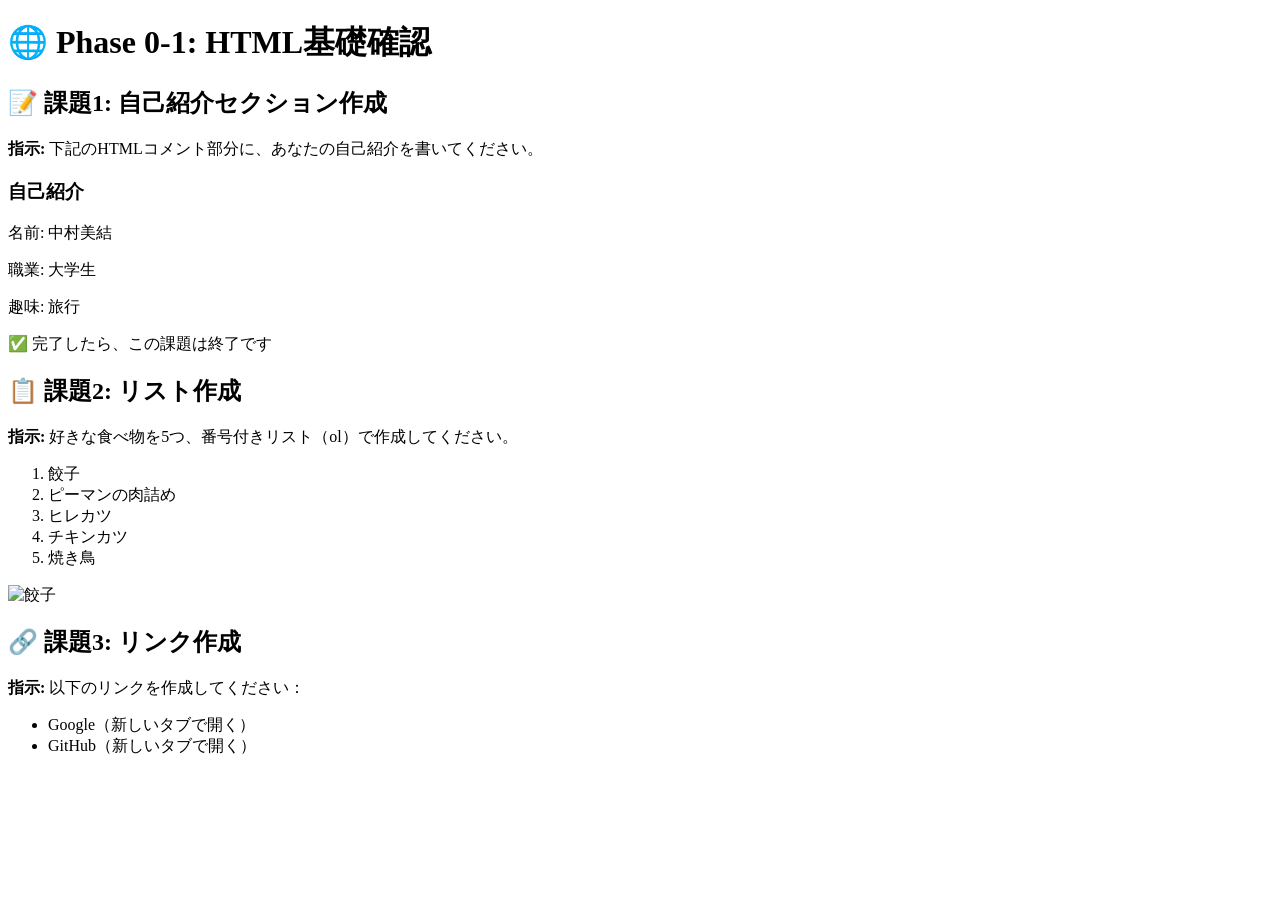
==== index.html @ 8ece4971 "Update index.html" ====
<!DOCTYPE html>
<html lang="ja">
<head>
    <meta charset="UTF-8">
    <meta name="viewport" content="width=device-width, initial-scale=1.0">
    <title>Phase 0-1: HTML基礎確認</title>
</head>
<body>
    <h1>🌐 Phase 0-1: HTML基礎確認</h1>
    
    <div>
        <h2>📝 課題1: 自己紹介セクション作成</h2>
        <p><strong>指示:</strong> 下記のHTMLコメント部分に、あなたの自己紹介を書いてください。</p>
        
        <h3>自己紹介</h3>
        <p>名前: 中村美結</p>
        <p>職業: 大学生</p>
        <p>趣味: 旅行</p>
        
        <p>✅ 完了したら、この課題は終了です</p>
    </div>
    
    <div>
        <h2>📋 課題2: リスト作成</h2>
        <p><strong>指示:</strong> 好きな食べ物を5つ、番号付きリスト（ol）で作成してください。</p>
        <ol>
            <li>餃子</li>
            <li>ピーマンの肉詰め</li>
            <li>ヒレカツ</li>
            <li>チキンカツ</li>
            <li>焼き鳥</li>
        </ol>
        <img src="https://images.unsplash.com/photo-1638502338747-f7f368214cce?q=80&w=1170&auto=format&fit=crop&ixlib=rb-4.1.0&ixid=M3wxMjA3fDB8MHxwaG90by1wYWdlfHx8fGVufDB8fHx8fA%3D%3D"width="1170"alt="餃子">
    </div>
    
    <div>
        <h2>🔗 課題3: リンク作成</h2>
        <p><strong>指示:</strong> 以下のリンクを作成してください：</p>
        <ul>
            <li>Google（新しいタブで開く）</li>
            <li>GitHub（新しいタブで開く）</li>
        </ul>
        <!-- ここにリンクを作成してください -->
    </div>
</body>
</html>
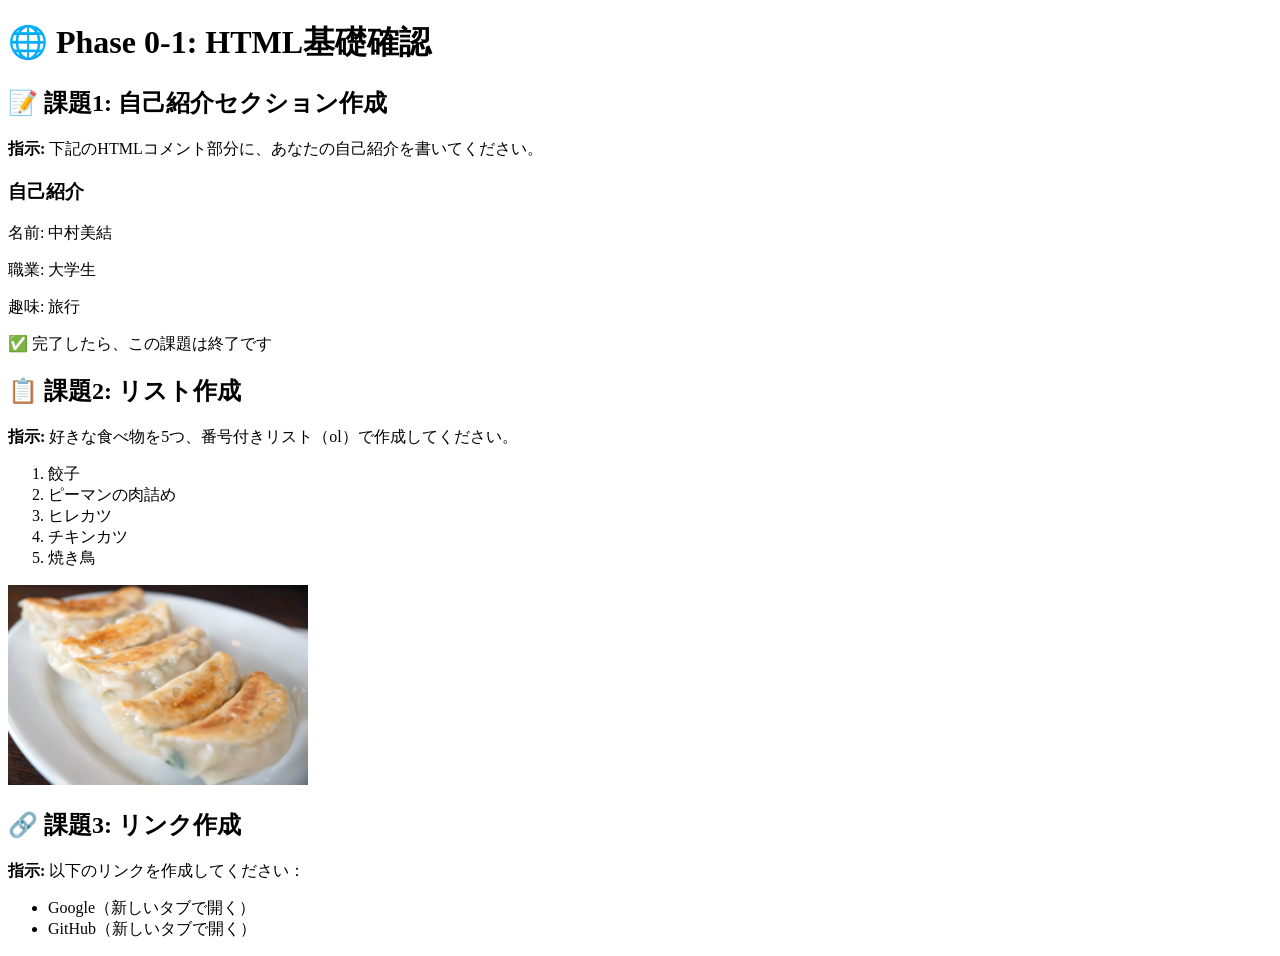
==== commit 20f1eee6: "Update index.html" ====
--- a/index.html
+++ b/index.html
@@ -30,7 +30,7 @@
             <li>チキンカツ</li>
             <li>焼き鳥</li>
         </ol>
-        <img src="https://images.unsplash.com/photo-1638502338747-f7f368214cce?q=80&w=1170&auto=format&fit=crop&ixlib=rb-4.1.0&ixid=M3wxMjA3fDB8MHxwaG90by1wYWdlfHx8fGVufDB8fHx8fA%3D%3D"width="1170"alt="餃子">
+        <img src="gyoza-7382885_1280.jpg"width="300"alt="餃子">
     </div>
     
     <div>
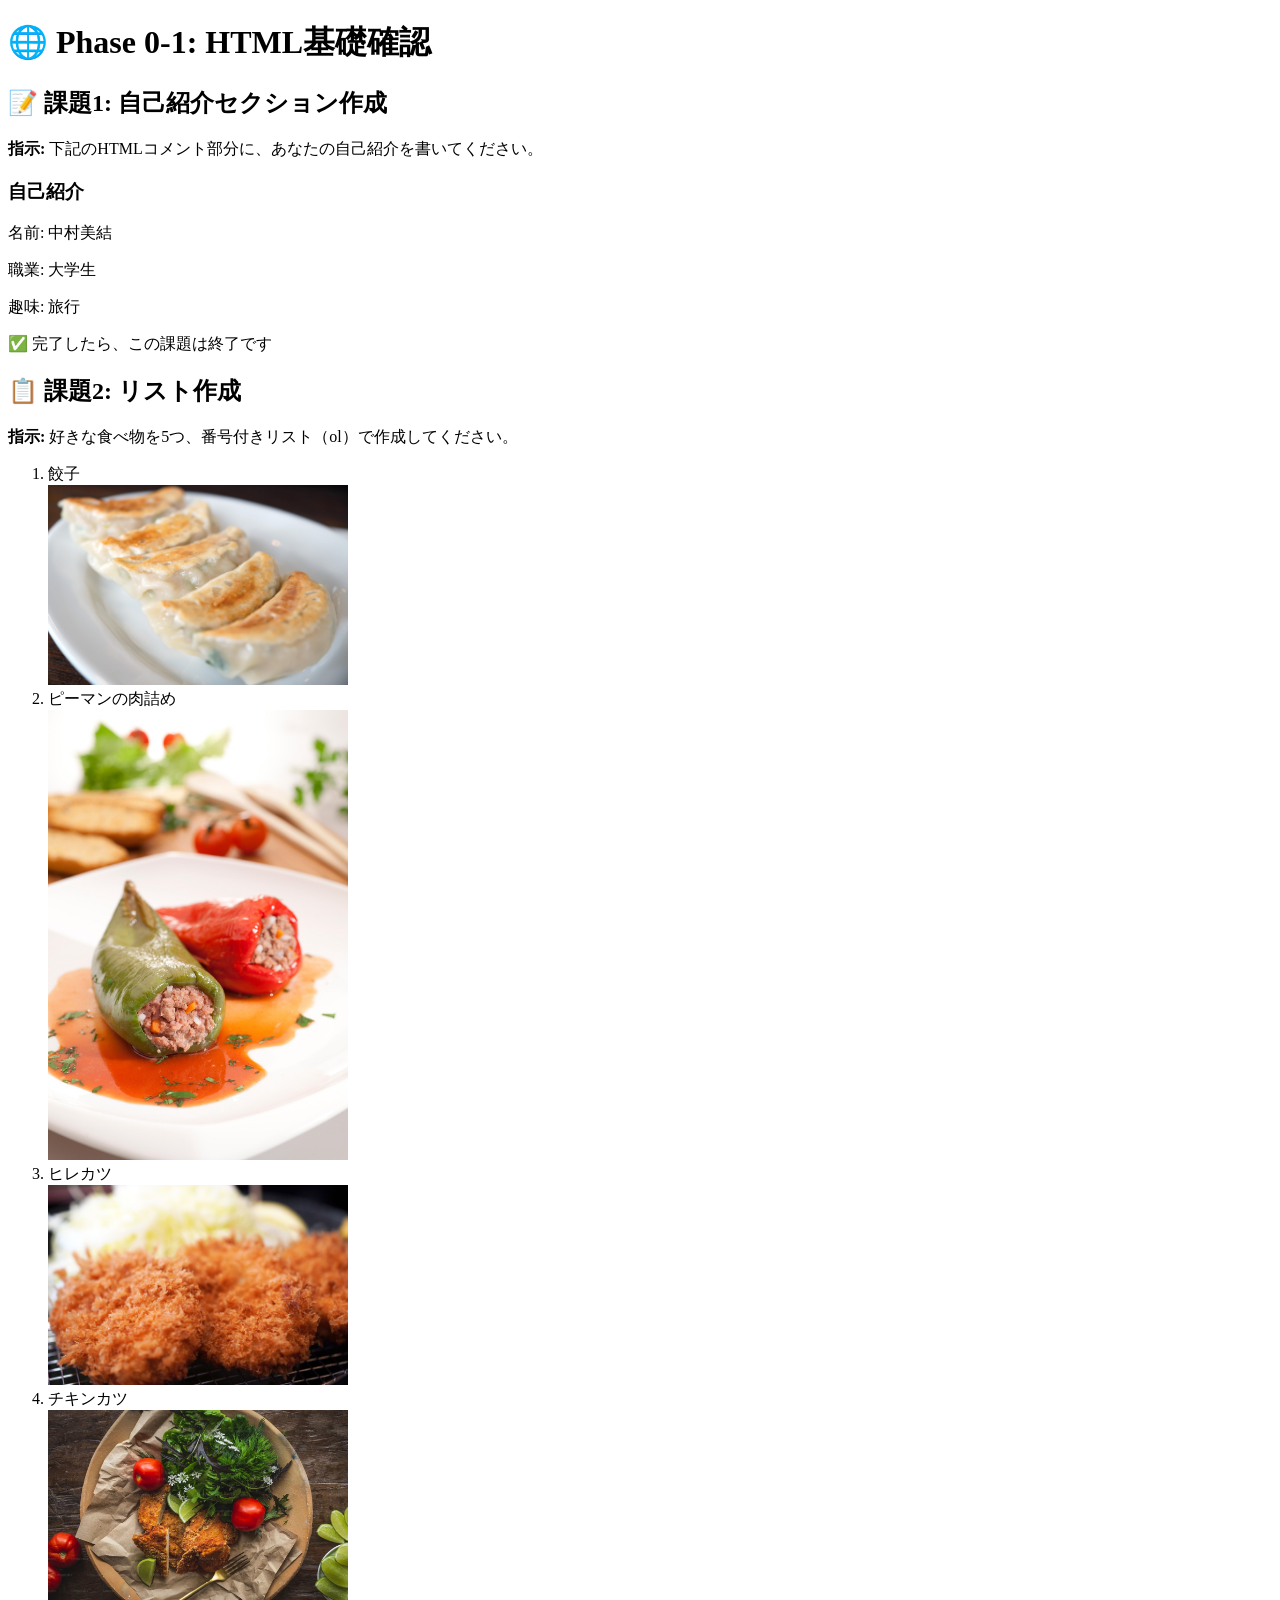
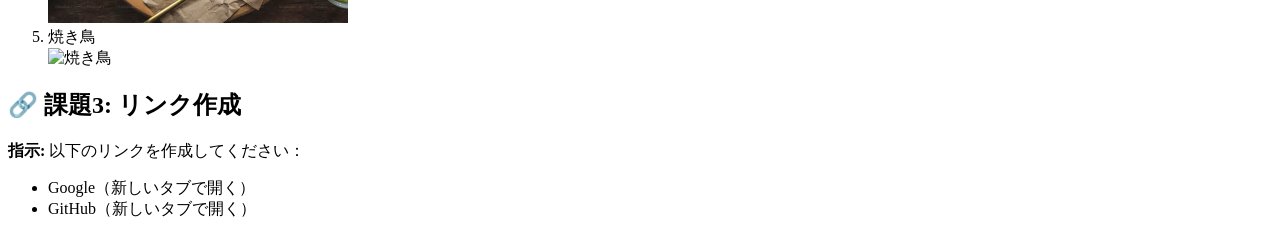
==== commit 39eb52b4: "Update index.html" ====
--- a/index.html
+++ b/index.html
@@ -25,12 +25,17 @@
         <p><strong>指示:</strong> 好きな食べ物を5つ、番号付きリスト（ol）で作成してください。</p>
         <ol>
             <li>餃子</li>
+            <img src="gyoza-7382885_1280.jpg"width="300"alt="餃子">
             <li>ピーマンの肉詰め</li>
+            <img src="pi-man.jpg"width="300"alt="ピーマンの肉詰め">
             <li>ヒレカツ</li>
+             <img src="hirekatu.jpg"width="300"alt="ヒレカツ">
             <li>チキンカツ</li>
+             <img src="tikinkatu.avif"width="300"alt="チキンカツ">
             <li>焼き鳥</li>
+             <img src="takitori.webp"width="300"alt="焼き鳥">
         </ol>
-        <img src="gyoza-7382885_1280.jpg"width="300"alt="餃子">
+       
     </div>
     
     <div>
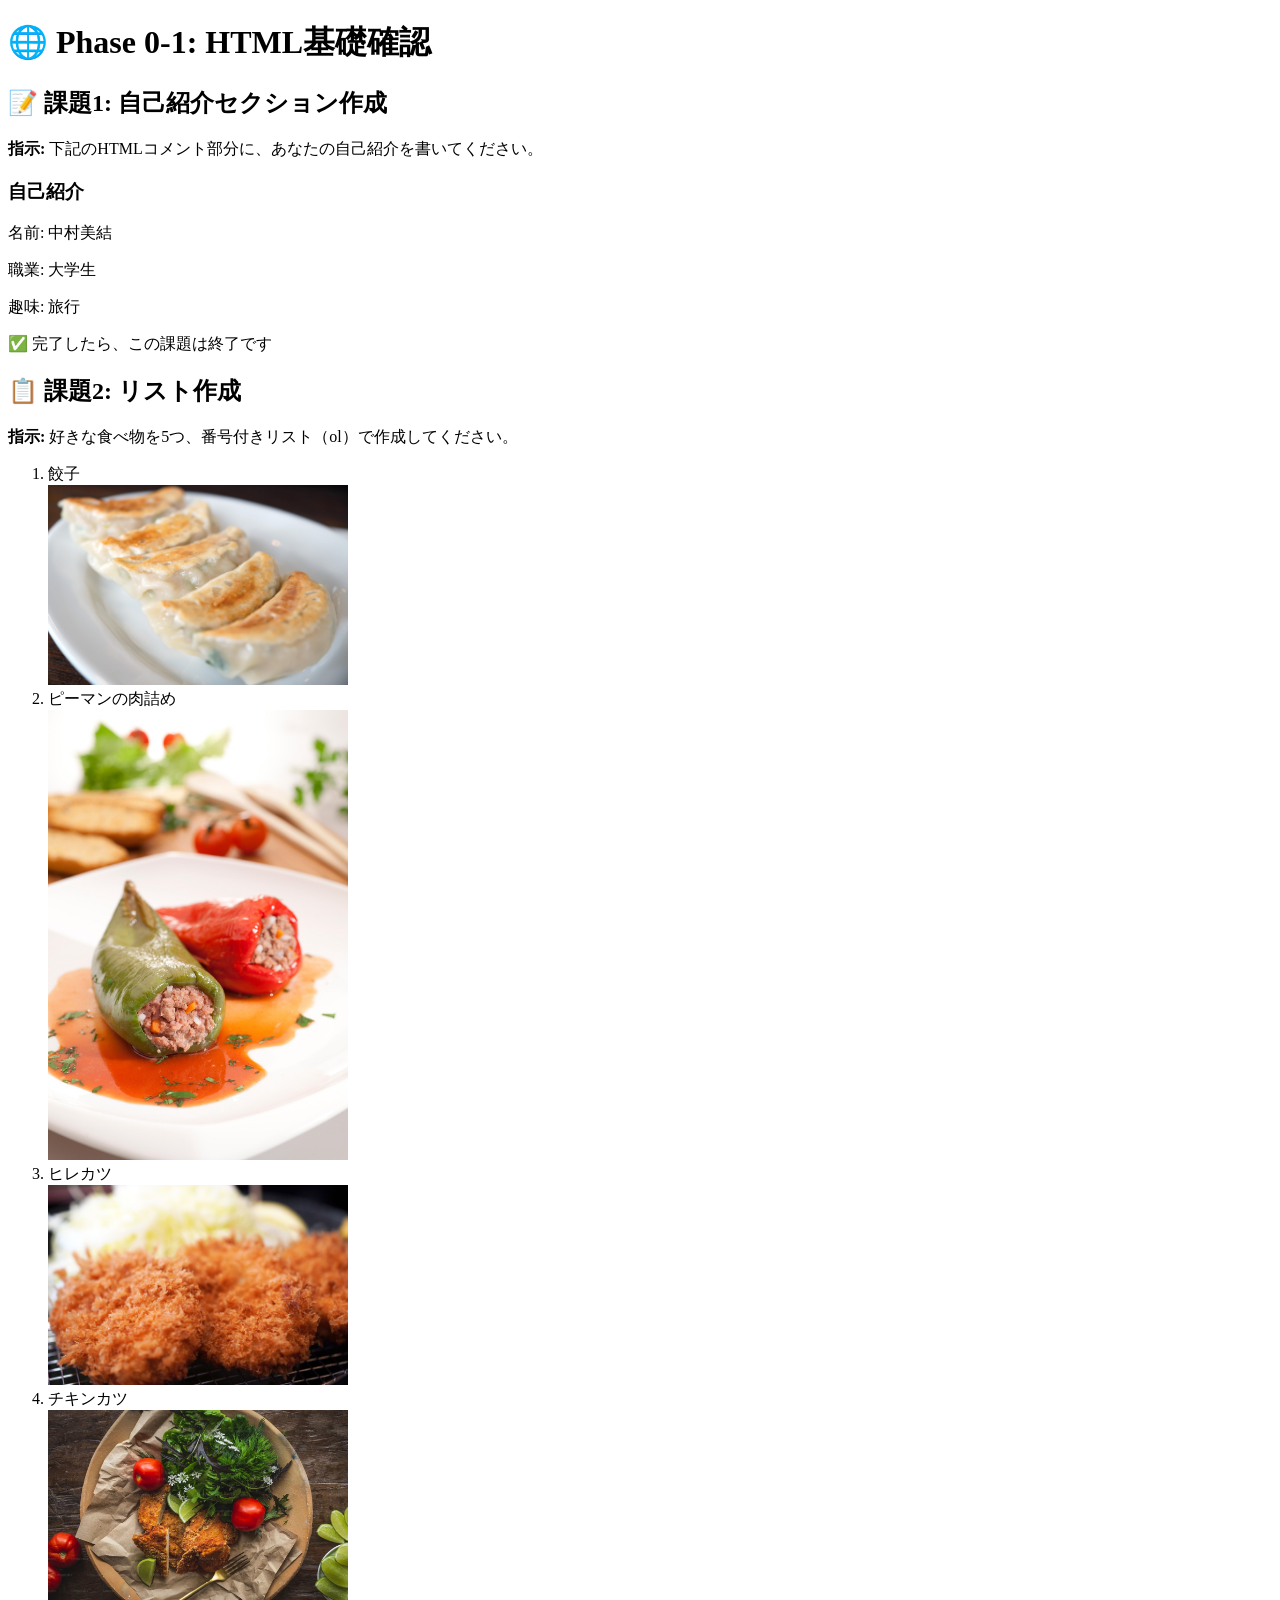
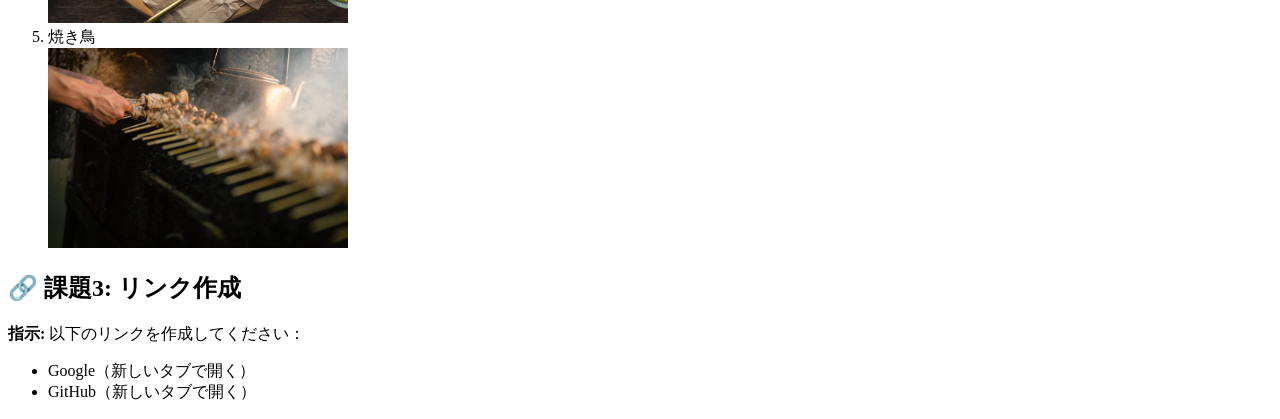
==== commit 0f5bcfe6: "Update index.html" ====
--- a/index.html
+++ b/index.html
@@ -33,7 +33,7 @@
             <li>チキンカツ</li>
              <img src="tikinkatu.avif"width="300"alt="チキンカツ">
             <li>焼き鳥</li>
-             <img src="takitori.webp"width="300"alt="焼き鳥">
+             <img src="yakitori.webp"width="300"alt="焼き鳥">
         </ol>
        
     </div>
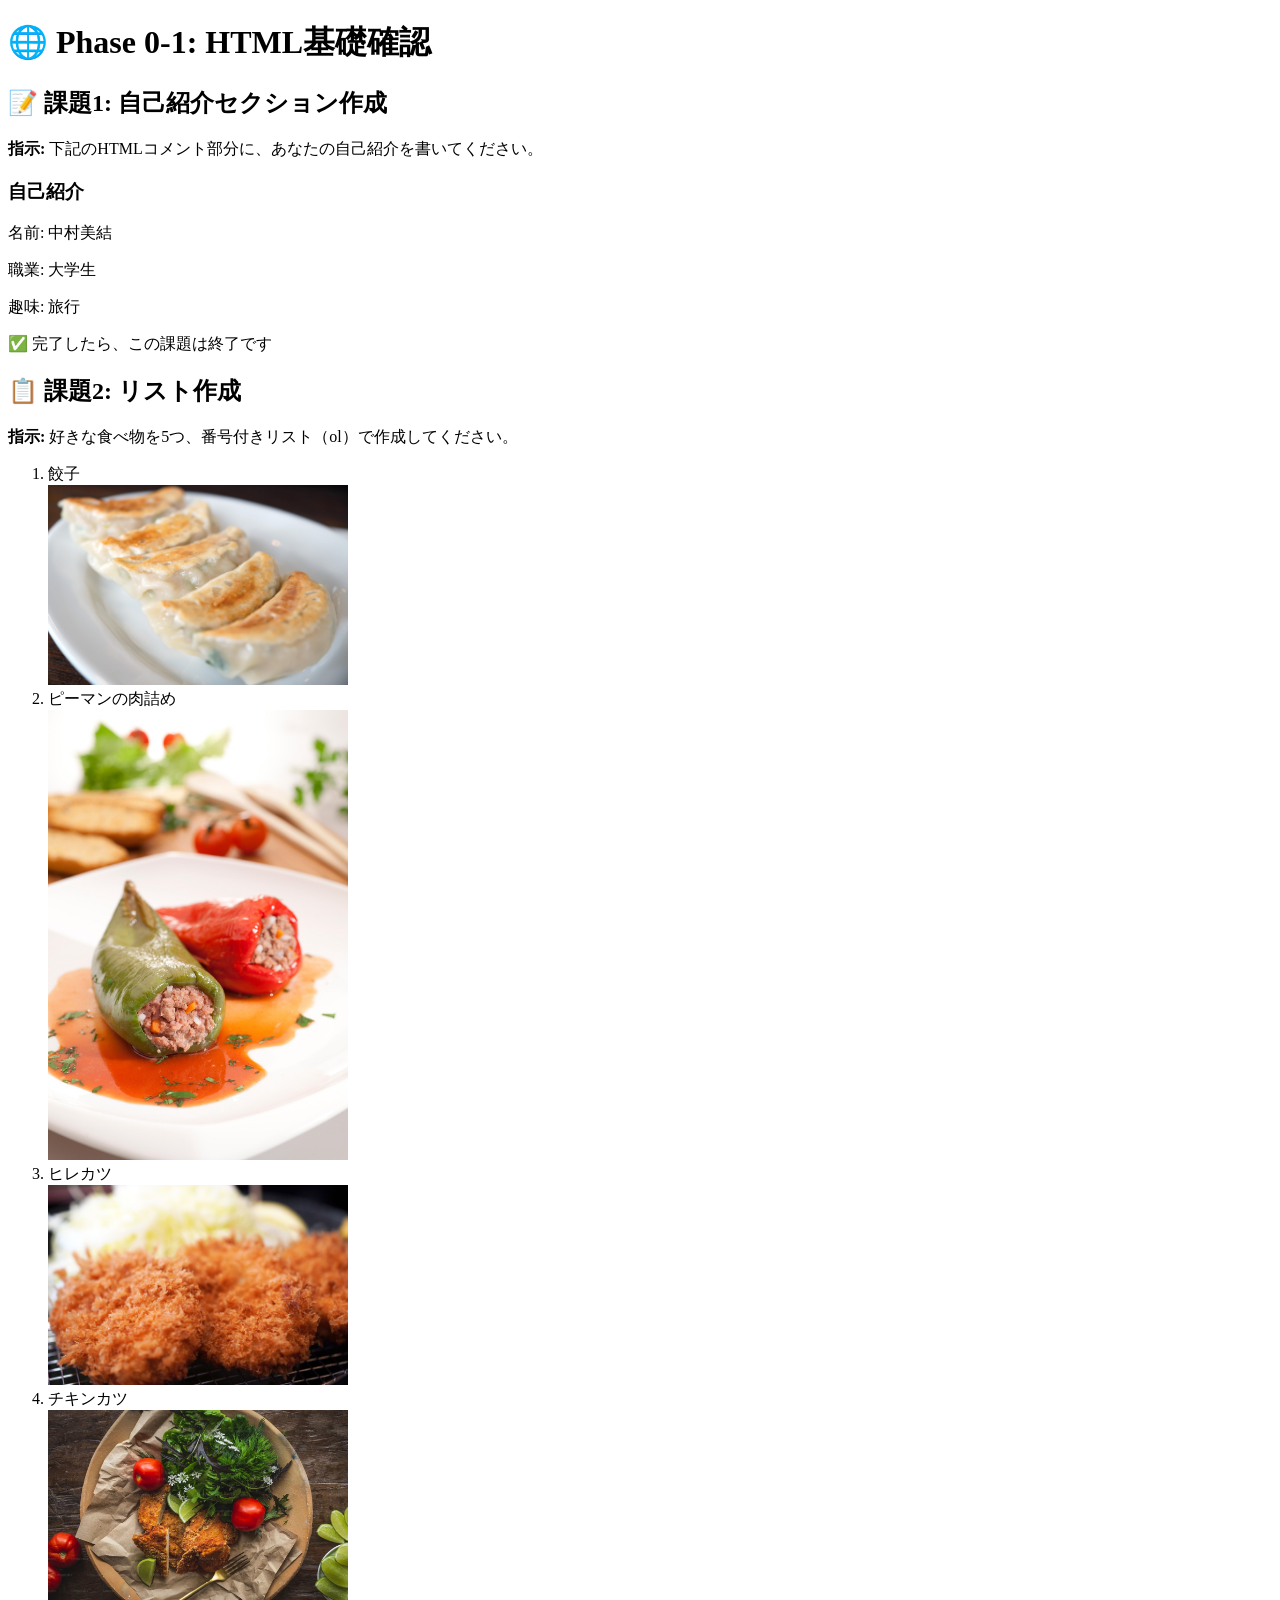
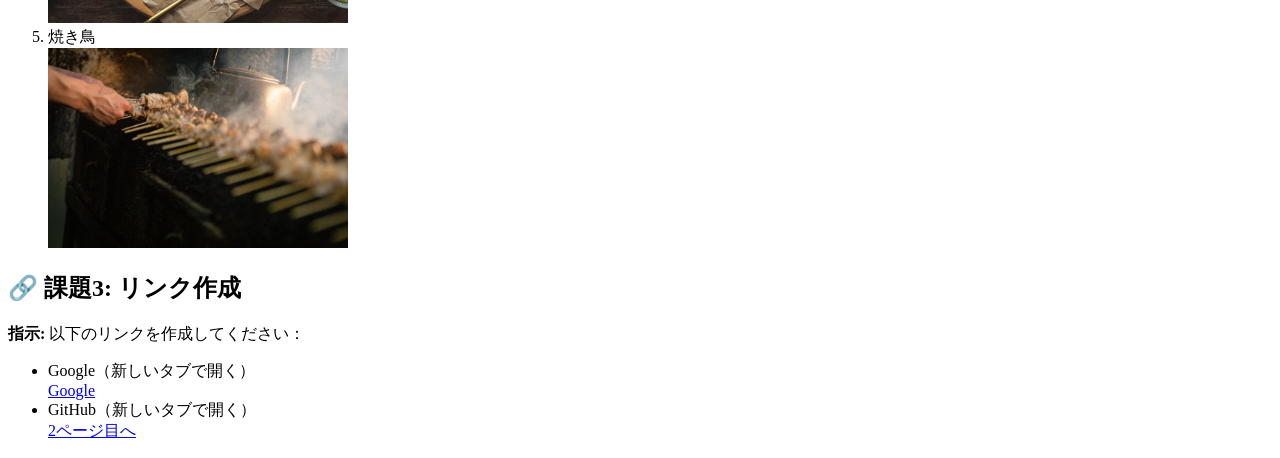
==== commit 722c5357: "Update index.html" ====
--- a/index.html
+++ b/index.html
@@ -43,9 +43,10 @@
         <p><strong>指示:</strong> 以下のリンクを作成してください：</p>
         <ul>
             <li>Google（新しいタブで開く）</li>
+            <a href="https://www.google.com/" target="_blank">Google</a>
             <li>GitHub（新しいタブで開く）</li>
+            <a href="second.html">2ページ目へ</a>
         </ul>
-        <!-- ここにリンクを作成してください -->
     </div>
 </body>
 </html>
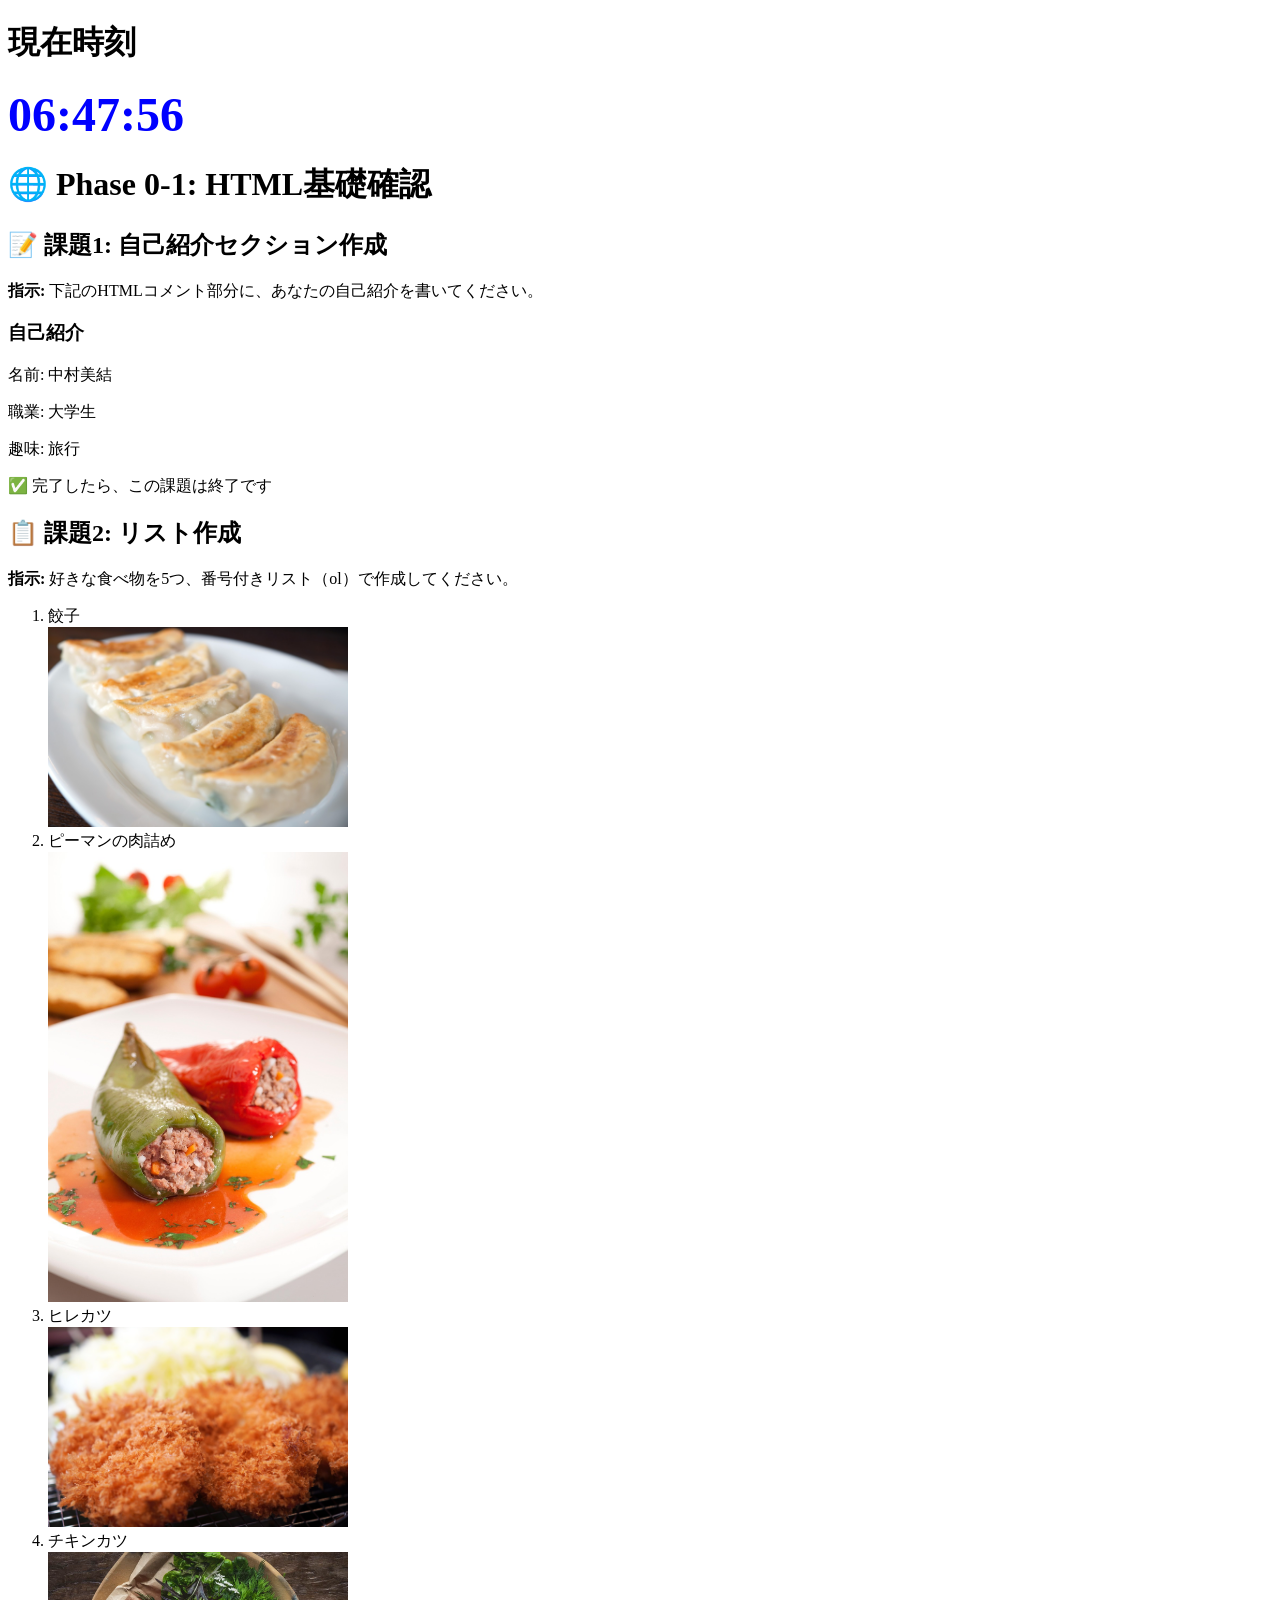
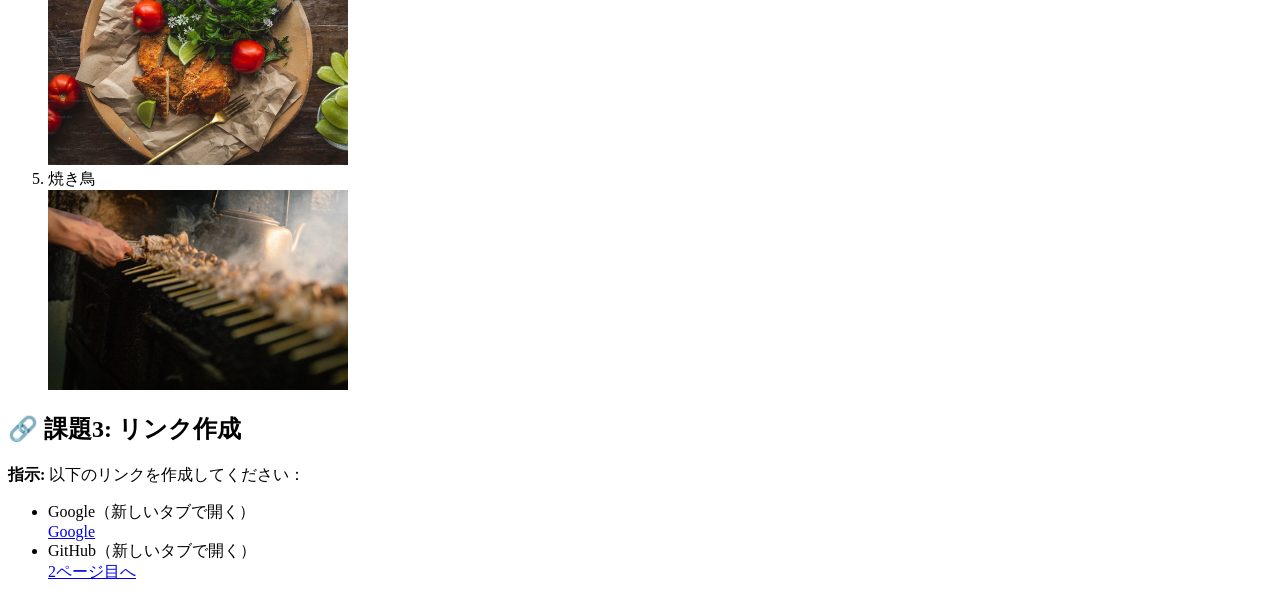
==== commit 9cc89a7b: "Update index.html" ====
--- a/index.html
+++ b/index.html
@@ -1,11 +1,41 @@
 <!DOCTYPE html>
 <html lang="ja">
 <head>
+    <meta charset="UTF-8">
+    <title>動く時計</title>
+    <script>
+        function updateClock() {
+            // 現在時刻を取得
+            var now = new Date();
+            var hours = now.getHours();
+            var minutes = now.getMinutes();
+            var seconds = now.getSeconds();
+            
+            // 1桁の場合は0を付ける
+            if (hours < 10) hours = '0' + hours;
+            if (minutes < 10) minutes = '0' + minutes;
+            if (seconds < 10) seconds = '0' + seconds;
+            
+            // 時刻を表示
+            var timeString = hours + ':' + minutes + ':' + seconds;
+            document.getElementById('clock').innerHTML = timeString;
+        }
+        
+        // 1秒ごとにupdateClock関数を実行
+        setInterval(updateClock, 1000);
+        
+        // ページ読み込み時に即座に表示
+        window.onload = updateClock;
+    </script>
     <meta charset="UTF-8">
     <meta name="viewport" content="width=device-width, initial-scale=1.0">
     <title>Phase 0-1: HTML基礎確認</title>
 </head>
 <body>
+    <h1>現在時刻</h1>
+    <div id="clock" style="font-size: 48px; font-weight: bold; color: blue;">
+        00:00:00
+    </div>
     <h1>🌐 Phase 0-1: HTML基礎確認</h1>
     
     <div>
@@ -45,7 +75,7 @@
             <li>Google（新しいタブで開く）</li>
             <a href="https://www.google.com/" target="_blank">Google</a>
             <li>GitHub（新しいタブで開く）</li>
-            <a href="second.html">2ページ目へ</a>
+            <a href="second.html"target="_blank">2ページ目へ</a>
         </ul>
     </div>
 </body>
